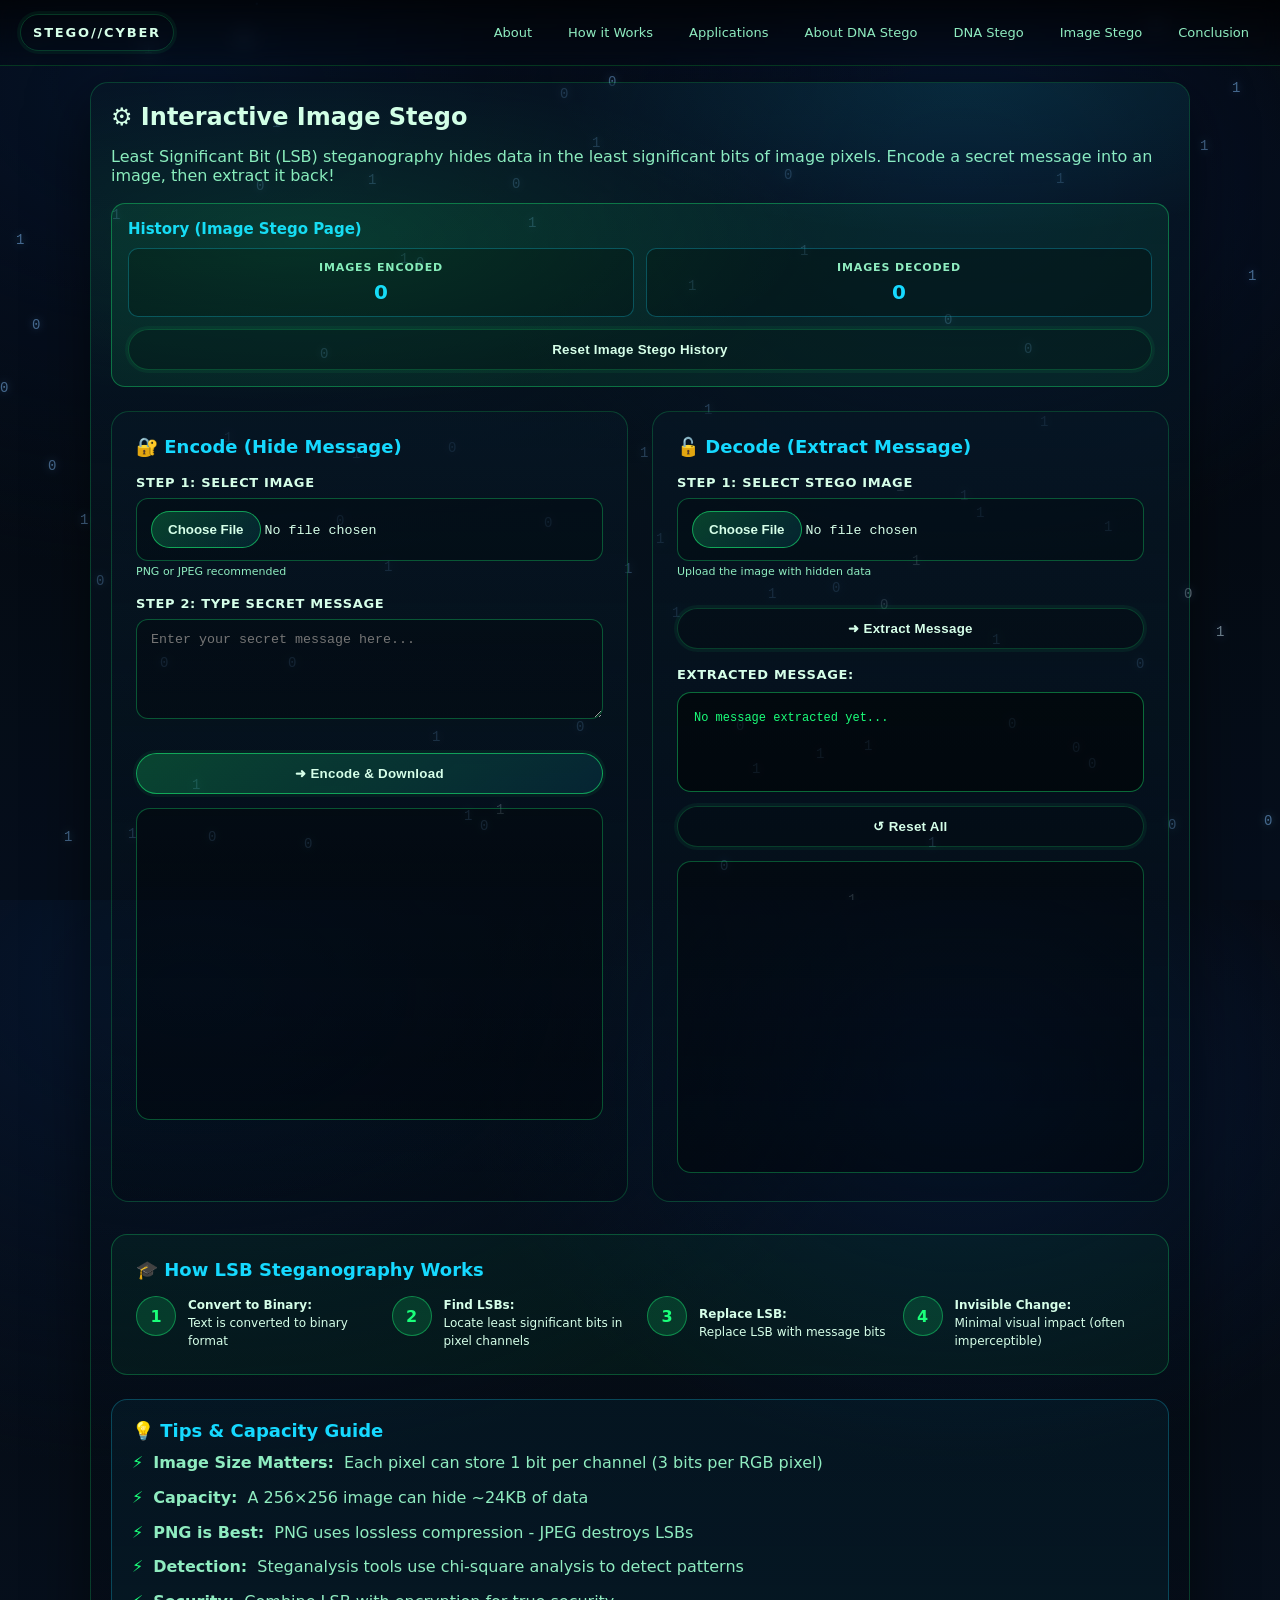
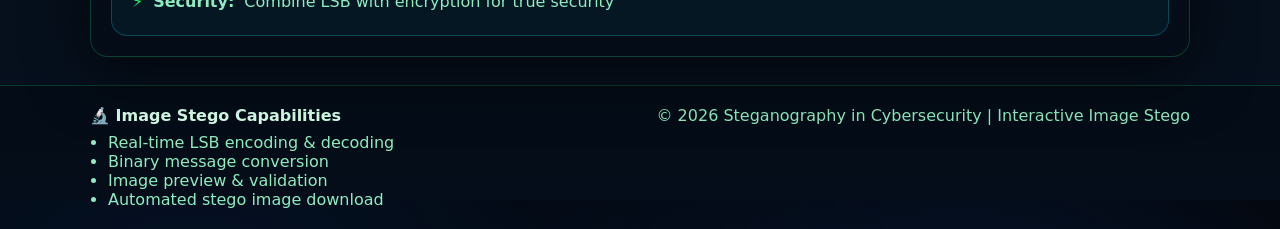
==== demo.html @ efaf431c "Add files via upload" ====
<!DOCTYPE html>
<html lang="en">
<head>
    <meta charset="UTF-8">
    <meta name="viewport" content="width=device-width, initial-scale=1.0">
    <meta name="description" content="Interactive Image Stego - Hide and extract secret messages in images">
    <title>Image Stego - Encode & Decode</title>
    <link rel="stylesheet" href="styles.css">
    <style>
        .demo-container {
            display: grid;
            grid-template-columns: 1fr 1fr;
            gap: 24px;
            margin-top: 24px;
        }
        
        .section {
            background: linear-gradient(180deg, rgba(7,24,38,.62), rgba(0,0,0,.14));
            padding: 24px;
            border-radius: var(--radius);
            border: 1px solid var(--stroke);
            transition: var(--transition);
            animation: slideInUp 0.6s ease-out;
        }

        .section:nth-child(2) {
            animation-delay: 0.2s;
        }
        
        .section:hover {
            transform: translateY(-5px);
            border-color: rgba(26,255,122,.5);
            box-shadow: 0 30px 80px rgba(26,255,122,.1);
        }
        
        .section h3 {
            color: var(--neon2);
            margin-top: 0;
            margin-bottom: 18px;
            font-size: 18px;
        }
        
        .form-group {
            margin-bottom: 18px;
        }
        
        label {
            display: block;
            color: var(--text);
            margin-bottom: 8px;
            font-size: 13px;
            font-weight: 600;
            letter-spacing: 0.05em;
            text-transform: uppercase;
        }
        
        input[type="file"],
        textarea,
        input[type="text"] {
            width: 100%;
            padding: 12px 14px;
            background: rgba(0, 0, 0, 0.22);
            border: 1px solid rgba(26, 255, 122, 0.3);
            color: var(--text);
            border-radius: 12px;
            font-family: 'Courier New', monospace;
            box-sizing: border-box;
            transition: var(--transition);
        }

        input[type="file"]:focus,
        textarea:focus,
        input[type="text"]:focus {
            border-color: rgba(26, 255, 122, 0.6);
            box-shadow: 0 0 0 4px rgba(26,255,122,.1);
            outline: none;
        }
        
        textarea {
            resize: vertical;
            min-height: 100px;
        }
        
        input[type="file"]::file-selector-button {
            background: linear-gradient(135deg, rgba(26,255,122,.22), rgba(22,217,255,.10));
            color: var(--text);
            border: 1px solid rgba(26,255,122,.55);
            padding: 10px 16px;
            border-radius: 999px;
            cursor: pointer;
            font-weight: 700;
            transition: var(--transition);
        }
        
        input[type="file"]::file-selector-button:hover {
            background: linear-gradient(135deg, rgba(26,255,122,.35), rgba(22,217,255,.2));
            box-shadow: 0 0 20px rgba(26,255,122,.2);
        }
        
        .output-box {
            background: rgba(0, 0, 0, 0.5);
            border: 1px solid rgba(26, 255, 122, 0.4);
            padding: 16px;
            border-radius: 14px;
            margin-top: 10px;
            min-height: 100px;
            word-break: break-all;
            color: var(--neon);
            font-family: 'Courier New', monospace;
            font-size: 12px;
            line-height: 1.6;
            transition: var(--transition);
        }

        .output-box:hover {
            border-color: rgba(26,255,122,.6);
            background: rgba(0, 0, 0, 0.65);
        }
        
        .canvas-preview {
            width: 100%;
            border: 1px solid rgba(26, 255, 122, 0.3);
            border-radius: 14px;
            background: rgba(0, 0, 0, 0.3);
            margin-top: 14px;
            transition: var(--transition);
            cursor: pointer;
        }

        .canvas-preview:hover {
            border-color: rgba(26,255,122,.5);
            box-shadow: 0 0 20px rgba(26,255,122,.1);
        }
        
        .status {
            margin-top: 16px;
            padding: 12px 14px;
            border-radius: 12px;
            font-size: 12px;
            font-weight: 600;
            text-align: center;
            animation: slideInUp 0.4s ease-out;
        }
        
        .status.success {
            background: rgba(26, 255, 122, 0.15);
            color: var(--neon);
            border: 1px solid rgba(26,255,122,.5);
        }
        
        .status.error {
            background: rgba(255, 100, 100, 0.15);
            color: #ff6464;
            border: 1px solid rgba(255,100,100,.5);
        }

        .history-panel {
            margin-top: 18px;
            background: rgba(26,255,122,.08);
            border: 1px solid rgba(26,255,122,.35);
            border-radius: 14px;
            padding: 16px;
        }

        .history-grid {
            display: grid;
            grid-template-columns: 1fr 1fr;
            gap: 12px;
            margin-top: 10px;
        }

        .history-item {
            background: rgba(0,0,0,.28);
            border: 1px solid rgba(22,217,255,.28);
            border-radius: 10px;
            padding: 12px;
            text-align: center;
        }

        .history-item h4 {
            margin: 0 0 6px;
            color: var(--muted);
            font-size: 11px;
            text-transform: uppercase;
            letter-spacing: 0.08em;
        }

        .history-item p {
            margin: 0;
            color: var(--neon2);
            font-size: 20px;
            font-weight: 800;
        }

        /* Demo explanation section */
        .demo__explanation {
            margin-top: 32px;
            padding: 24px;
            background: rgba(26,255,122,.05);
            border-radius: 16px;
            border: 1px solid rgba(26,255,122,.25);
        }

        .demo__explanation h3 {
            margin-top: 0;
            color: var(--neon2);
        }

        .demo__steps {
            display: grid;
            grid-template-columns: repeat(4, 1fr);
            gap: 14px;
            margin-top: 16px;
        }

        .demo__step {
            display: flex;
            gap: 12px;
        }

        .demo__step-number {
            flex-shrink: 0;
            width: 40px;
            height: 40px;
            display: flex;
            align-items: center;
            justify-content: center;
            background: rgba(26,255,122,.15);
            border: 1px solid rgba(26,255,122,.4);
            border-radius: 50%;
            font-weight: 800;
            color: var(--neon);
        }

        .demo__step-content {
            display: flex;
            flex-direction: column;
            justify-content: center;
            font-size: 12px;
            line-height: 1.5;
        }

        .demo__tips {
            margin-top: 24px;
            padding: 20px;
            background: rgba(22,217,255,.05);
            border-radius: 16px;
            border: 1px solid rgba(22,217,255,.25);
        }

        .demo__tips h3 {
            margin-top: 0;
            color: var(--neon2);
        }
        
        @media (max-width: 900px) {
            .demo-container {
                grid-template-columns: 1fr;
            }

            .demo__steps {
                grid-template-columns: 1fr 1fr;
            }
        }

        @media (max-width: 560px) {
            .demo__steps {
                grid-template-columns: 1fr;
            }
        }
    </style>
</head>
<body>
    <canvas id="bg" aria-hidden="true"></canvas>
    
    <header class="topbar">
        <a class="brand" href="index.html">STEGO//CYBER</a>
        <nav class="nav">
            <a href="about.html">About</a>
            <a href="how.html">How it Works</a>
            <a href="applications.html">Applications</a>
            <a href="about-dna.html">About DNA Stego</a>
            <a href="dna.html">DNA Stego</a>
            <a href="demo.html">Image Stego</a>
            <a href="conclusion.html">Conclusion</a>
        </nav>
    </header>

    <main class="container">
        <section class="card">
            <h2>⚙️ Interactive Image Stego</h2>
            <p class="muted">
                Least Significant Bit (LSB) steganography hides data in the least significant bits of image pixels.
                Encode a secret message into an image, then extract it back!
            </p>

            <div class="history-panel">
                <h3 style="margin: 0; color: var(--neon2); font-size: 15px;">History (Image Stego Page)</h3>
                <div class="history-grid">
                    <div class="history-item">
                        <h4>Images Encoded</h4>
                        <p id="demoEncodedCount">0</p>
                    </div>
                    <div class="history-item">
                        <h4>Images Decoded</h4>
                        <p id="demoDecodedCount">0</p>
                    </div>
                </div>
                <button class="btn btn--ghost" id="demoHistoryResetBtn" style="margin-top: 12px; width: 100%;">Reset Image Stego History</button>
            </div>

            <div class="demo-container">
                <!-- ENCODING SECTION -->
                <div class="section">
                    <h3>🔐 Encode (Hide Message)</h3>
                    
                    <div class="form-group">
                        <label for="encodeImage">Step 1: Select Image</label>
                        <input type="file" id="encodeImage" accept="image/*">
                        <small style="color: var(--muted); font-size: 11px; margin-top: 4px; display: block;">PNG or JPEG recommended</small>
                    </div>

                    <div class="form-group">
                        <label for="encodeMessage">Step 2: Type Secret Message</label>
                        <textarea id="encodeMessage" placeholder="Enter your secret message here..."></textarea>
                    </div>

                    <button class="btn btn--primary" id="encodeBtn" style="width: 100%; margin-top: 12px;">➜ Encode & Download</button>
                    
                    <canvas id="encodeCanvas" class="canvas-preview" width="300" height="200"></canvas>
                    
                    <div class="status" id="encodeStatus" style="display: none;"></div>
                </div>

                <!-- DECODING SECTION -->
                <div class="section">
                    <h3>🔓 Decode (Extract Message)</h3>
                    
                    <div class="form-group">
                        <label for="decodeImage">Step 1: Select Stego Image</label>
                        <input type="file" id="decodeImage" accept="image/*">
                        <small style="color: var(--muted); font-size: 11px; margin-top: 4px; display: block;">Upload the image with hidden data</small>
                    </div>

                    <button class="btn btn--ghost" id="decodeBtn" style="width: 100%; margin-top: 12px;">➜ Extract Message</button>

                    <label style="margin-top: 18px;">Extracted Message:</label>
                    <div class="output-box" id="decodedOutput">No message extracted yet...</div>
                    
                    <button class="btn btn--ghost" id="clearBtn" style="margin-top: 14px; width: 100%;">↺ Reset All</button>
                    
                    <canvas id="decodeCanvas" class="canvas-preview" width="300" height="200"></canvas>
                    
                    <div class="status" id="decodeStatus" style="display: none;"></div>
                </div>
            </div>

            <!-- EXPLANATION SECTION -->
            <section class="demo__explanation">
                <h3>🎓 How LSB Steganography Works</h3>
                <div class="demo__steps">
                    <div class="demo__step">
                        <div class="demo__step-number">1</div>
                        <div class="demo__step-content">
                            <strong>Convert to Binary:</strong> Text is converted to binary format
                        </div>
                    </div>
                    <div class="demo__step">
                        <div class="demo__step-number">2</div>
                        <div class="demo__step-content">
                            <strong>Find LSBs:</strong> Locate least significant bits in pixel channels
                        </div>
                    </div>
                    <div class="demo__step">
                        <div class="demo__step-number">3</div>
                        <div class="demo__step-content">
                            <strong>Replace LSB:</strong> Replace LSB with message bits
                        </div>
                    </div>
                    <div class="demo__step">
                        <div class="demo__step-number">4</div>
                        <div class="demo__step-content">
                            <strong>Invisible Change:</strong> Minimal visual impact (often imperceptible)
                        </div>
                    </div>
                </div>
            </section>

            <!-- TIPS SECTION -->
            <section class="demo__tips">
                <h3>💡 Tips & Capacity Guide</h3>
                <ul class="bullets">
                    <li><span class="icon">⚡</span> <strong>Image Size Matters:</strong> Each pixel can store 1 bit per channel (3 bits per RGB pixel)</li>
                    <li><span class="icon">⚡</span> <strong>Capacity:</strong> A 256×256 image can hide ~24KB of data</li>
                    <li><span class="icon">⚡</span> <strong>PNG is Best:</strong> PNG uses lossless compression - JPEG destroys LSBs</li>
                    <li><span class="icon">⚡</span> <strong>Detection:</strong> Steganalysis tools use chi-square analysis to detect patterns</li>
                    <li><span class="icon">⚡</span> <strong>Security:</strong> Combine LSB with encryption for true security</li>
                </ul>
            </section>

        </section>
    </main>

    <footer class="footer">
        <div class="container footer__inner">
            <div>
                <div class="footer__title">🔬 Image Stego Capabilities</div>
                <ul class="footer__links">
                    <li>Real-time LSB encoding & decoding</li>
                    <li>Binary message conversion</li>
                    <li>Image preview & validation</li>
                    <li>Automated stego image download</li>
                </ul>
            </div>
            <div class="footer__meta">© <span id="year"></span> Steganography in Cybersecurity | Interactive Image Stego</div>
        </div>
    </footer>

    <script src="app.js"></script>
    <script>
        // Get all elements
        const encodeImageInput = document.getElementById('encodeImage');
        const encodeMessageInput = document.getElementById('encodeMessage');
        const encodeBtn = document.getElementById('encodeBtn');
        const encodeCanvas = document.getElementById('encodeCanvas');
        const encodeStatus = document.getElementById('encodeStatus');

        const decodeImageInput = document.getElementById('decodeImage');
        const decodeBtn = document.getElementById('decodeBtn');
        const decodeCanvas = document.getElementById('decodeCanvas');
        const decodedOutput = document.getElementById('decodedOutput');
        const decodeStatus = document.getElementById('decodeStatus');
        const clearBtn = document.getElementById('clearBtn');
        const demoEncodedCount = document.getElementById('demoEncodedCount');
        const demoDecodedCount = document.getElementById('demoDecodedCount');
        const demoHistoryResetBtn = document.getElementById('demoHistoryResetBtn');

        const STEGO_HISTORY_KEY = 'stegoHistory';

        function getHistory() {
            const fallback = { dna: { encoded: 0, decoded: 0 }, demo: { encoded: 0, decoded: 0 } };
            try {
                const raw = localStorage.getItem(STEGO_HISTORY_KEY);
                if (!raw) return fallback;
                const parsed = JSON.parse(raw);
                return {
                    dna: {
                        encoded: Number(parsed?.dna?.encoded || 0),
                        decoded: Number(parsed?.dna?.decoded || 0)
                    },
                    demo: {
                        encoded: Number(parsed?.demo?.encoded || 0),
                        decoded: Number(parsed?.demo?.decoded || 0)
                    }
                };
            } catch (_) {
                return fallback;
            }
        }

        function saveHistory(history) {
            localStorage.setItem(STEGO_HISTORY_KEY, JSON.stringify(history));
        }

        function renderDemoHistory() {
            const history = getHistory();
            demoEncodedCount.textContent = String(history.demo.encoded);
            demoDecodedCount.textContent = String(history.demo.decoded);
        }

        function incrementDemoHistory(type) {
            const history = getHistory();
            history.demo[type] += 1;
            saveHistory(history);
            renderDemoHistory();
        }

        // Canvas contexts
        const encodeCtx = encodeCanvas.getContext('2d', { willReadFrequently: true });
        const decodeCtx = decodeCanvas.getContext('2d', { willReadFrequently: true });

        // Store loaded images (full resolution)
        let encodeImageData = null;
        let encodeImageObj = null;
        let decodeImageData = null;
        let decodeImageObj = null;

        // ========== UTILITY FUNCTIONS ==========
        function showStatus(element, message, isError = false) {
            element.textContent = message;
            element.className = isError ? 'status error' : 'status success';
            element.style.display = 'block';
        }

        function hideStatus(element) {
            element.style.display = 'none';
        }

        function drawImageToCanvas(file, canvas, ctx, callback) {
            const reader = new FileReader();
            reader.onload = (e) => {
                const img = new Image();
                img.onload = () => {
                    // Create a full-resolution canvas for the actual image data
                    const fullCanvas = document.createElement('canvas');
                    fullCanvas.width = img.width;
                    fullCanvas.height = img.height;
                    const fullCtx = fullCanvas.getContext('2d');
                    fullCtx.drawImage(img, 0, 0);
                    
                    // Get full-resolution image data
                    const fullImageData = fullCtx.getImageData(0, 0, img.width, img.height);
                    
                    // Draw preview (scaled for UI)
                    const w = canvas.width;
                    const h = canvas.height;
                    const scale = Math.min(w / img.width, h / img.height);
                    const scaledWidth = img.width * scale;
                    const scaledHeight = img.height * scale;
                    const x = (w - scaledWidth) / 2;
                    const y = (h - scaledHeight) / 2;

                    ctx.fillStyle = 'rgba(0,0,0,0.5)';
                    ctx.fillRect(0, 0, w, h);
                    ctx.drawImage(img, x, y, scaledWidth, scaledHeight);

                    callback(fullImageData, img);
                };
                img.src = e.target.result;
            };
            reader.readAsDataURL(file);
        }

        // ========== ENCODE HANDLER ==========
        encodeImageInput.addEventListener('change', (e) => {
            const file = e.target.files[0];
            if (!file) return;

            drawImageToCanvas(file, encodeCanvas, encodeCtx, (imageData, imgObj) => {
                encodeImageData = imageData;
                encodeImageObj = imgObj;
                hideStatus(encodeStatus);
                showStatus(encodeStatus, '✓ Image loaded (' + imgObj.width + 'x' + imgObj.height + '). Ready to encode!', false);
            });
        });

        encodeBtn.addEventListener('click', () => {
            if (!encodeImageData) {
                showStatus(encodeStatus, '✗ Please select an image first', true);
                return;
            }

            const message = encodeMessageInput.value;
            if (!message) {
                showStatus(encodeStatus, '✗ Please enter a message', true);
                return;
            }

            try {
                // Encode the message
                const encoded = encodeMessage(encodeImageData, message);
                
                if (encoded.success) {
                    // Create download canvas
                    const dlCanvas = document.createElement('canvas');
                    dlCanvas.width = encoded.imageData.width;
                    dlCanvas.height = encoded.imageData.height;
                    const dlCtx = dlCanvas.getContext('2d');
                    dlCtx.putImageData(encoded.imageData, 0, 0);
                    
                    dlCanvas.toBlob((blob) => {
                        const url = URL.createObjectURL(blob);
                        const a = document.createElement('a');
                        a.href = url;
                        a.download = 'stego_image.png';
                        a.click();
                        URL.revokeObjectURL(url);
                        incrementDemoHistory('encoded');
                        showStatus(encodeStatus, '✓ Message encoded! Downloaded stego_image.png', false);
                    }, 'image/png');
                } else {
                    showStatus(encodeStatus, '✗ ' + encoded.error, true);
                }
            } catch (error) {
                showStatus(encodeStatus, '✗ Error: ' + error.message, true);
            }
        });

        // ========== DECODE HANDLER ==========
        decodeImageInput.addEventListener('change', (e) => {
            const file = e.target.files[0];
            if (!file) return;

            drawImageToCanvas(file, decodeCanvas, decodeCtx, (imageData, imgObj) => {
                decodeImageData = imageData;
                decodeImageObj = imgObj;
                hideStatus(decodeStatus);
                showStatus(decodeStatus, '✓ Image loaded (' + imgObj.width + 'x' + imgObj.height + '). Ready to decode!', false);
            });
        });

        decodeBtn.addEventListener('click', () => {
            if (!decodeImageData) {
                showStatus(decodeStatus, '✗ Please select an image first', true);
                return;
            }

            try {
                const decoded = decodeMessage(decodeImageData);
                
                if (decoded.success) {
                    decodedOutput.textContent = decoded.message;
                    incrementDemoHistory('decoded');
                    showStatus(decodeStatus, '✓ Message decoded successfully!', false);
                } else {
                    decodedOutput.textContent = 'No message found';
                    showStatus(decodeStatus, '✗ ' + decoded.error, true);
                }
            } catch (error) {
                decodedOutput.textContent = 'Error decoding';
                showStatus(decodeStatus, '✗ Error: ' + error.message, true);
            }
        });

        clearBtn.addEventListener('click', () => {
            encodeImageInput.value = '';
            encodeMessageInput.value = '';
            decodeImageInput.value = '';
            decodedOutput.textContent = 'No message decoded yet...';
            encodeImageData = null;
            encodeImageObj = null;
            decodeImageData = null;
            decodeImageObj = null;
            hideStatus(encodeStatus);
            hideStatus(decodeStatus);
            
            // Clear canvases
            encodeCtx.clearRect(0, 0, encodeCanvas.width, encodeCanvas.height);
            decodeCtx.clearRect(0, 0, decodeCanvas.width, decodeCanvas.height);
        });

        demoHistoryResetBtn.addEventListener('click', () => {
            const history = getHistory();
            history.demo.encoded = 0;
            history.demo.decoded = 0;
            saveHistory(history);
            renderDemoHistory();
            showStatus(decodeStatus, '✓ Demo history reset', false);
        });

        // ========== LSB STEGANOGRAPHY FUNCTIONS ==========
        function encodeMessage(imageData, message) {
            const data = new Uint8ClampedArray(imageData.data);
            const msgBytes = new TextEncoder().encode(message);
            const msgLen = msgBytes.length;
            const pixelCount = data.length / 4;

            // Check capacity: 32 bits for length + 8 bits per character
            const bitsNeeded = 32 + (msgLen * 8);
            if (bitsNeeded > pixelCount) {
                return {
                    success: false,
                    error: `Message too large (need ${bitsNeeded} pixels, have ${pixelCount})`
                };
            }

            // Encode length in first 32 pixels (LSB of red channel)
            for (let i = 0; i < 32; i++) {
                const bit = (msgLen >>> (31 - i)) & 1;
                const idx = i * 4;
                data[idx] = (data[idx] & 0xFE) | bit;
            }

            // Encode message
            let bitPos = 0;
            for (let byteIdx = 0; byteIdx < msgLen; byteIdx++) {
                const byte = msgBytes[byteIdx];
                for (let bitIdx = 0; bitIdx < 8; bitIdx++) {
                    const bit = (byte >>> (7 - bitIdx)) & 1;
                    const pixelIdx = 32 + bitPos;
                    const dataIdx = pixelIdx * 4;
                    data[dataIdx] = (data[dataIdx] & 0xFE) | bit;
                    bitPos++;
                }
            }

            return {
                success: true,
                imageData: new ImageData(data, imageData.width, imageData.height)
            };
        }

        function decodeMessage(imageData) {
            const data = imageData.data;
            const pixelCount = data.length / 4;

            if (pixelCount < 32) {
                return { success: false, error: 'Image too small' };
            }

            // Read length from first 32 pixels
            let msgLen = 0;
            for (let i = 0; i < 32; i++) {
                const idx = i * 4;
                const bit = data[idx] & 1;
                msgLen = (msgLen << 1) | bit;
            }

            // Validate length
            if (msgLen === 0 || msgLen > 100000) {
                return { success: false, error: 'No valid message found' };
            }

            const bitsNeeded = 32 + (msgLen * 8);
            if (bitsNeeded > pixelCount) {
                return { success: false, error: 'Image corrupted or incomplete' };
            }

            // Read message bytes
            const msgBytes = new Uint8Array(msgLen);
            let bitPos = 0;
            
            for (let byteIdx = 0; byteIdx < msgLen; byteIdx++) {
                let byte = 0;
                for (let bitIdx = 0; bitIdx < 8; bitIdx++) {
                    const pixelIdx = 32 + bitPos;
                    const dataIdx = pixelIdx * 4;
                    const bit = data[dataIdx] & 1;
                    byte = (byte << 1) | bit;
                    bitPos++;
                }
                msgBytes[byteIdx] = byte;
            }

            try {
                const message = new TextDecoder().decode(msgBytes);
                return { success: true, message: message };
            } catch (e) {
                return { success: false, error: 'Failed to decode message' };
            }
        }

        // Set year in footer
        renderDemoHistory();
        document.getElementById('year').textContent = new Date().getFullYear();
    </script>
</body>
</html>
---- styles.css ----
:root{
  --bg0:#05070b;
  --bg1:#061120;
  --panel:#071826cc;
  --stroke:#1aff7a33;
  --text:#d6ffe9;
  --muted:#8fecc0;
  --neon:#1aff7a;
  --neon2:#16d9ff;
  --warn:#ffcc66;
  --shadow: 0 18px 60px rgba(0,0,0,.55);
  --radius: 18px;
  --transition: all 0.3s cubic-bezier(0.4, 0, 0.2, 1);
}

*{box-sizing:border-box}
html,body{height:100%}
body{
  margin:0;
  font-family: ui-sans-serif, system-ui, -apple-system, Segoe UI, Roboto, "Helvetica Neue", Arial, "Noto Sans", "Liberation Sans", sans-serif;
  color:var(--text);
  background: radial-gradient(1200px 800px at 15% 10%, #06162f 0%, transparent 60%),
              radial-gradient(900px 700px at 75% 20%, #071a3b 0%, transparent 55%),
              linear-gradient(180deg, var(--bg0), var(--bg1));
  overflow-x:hidden;
  transition: var(--transition);
}

#bg{
  position:fixed;
  inset:0;
  z-index:-1;
  opacity:.55;
}

.container{
  width:min(1100px, 92vw);
  margin:0 auto;
}

.topbar{
  position:sticky;
  top:0;
  z-index:10;
  backdrop-filter: blur(10px);
  background: linear-gradient(180deg, rgba(0,0,0,.65), rgba(0,0,0,.15));
  border-bottom:1px solid var(--stroke);
  display:flex;
  align-items:center;
  justify-content:space-between;
  padding:14px 20px;
  transition: var(--transition);
}

.brand{
  text-decoration:none;
  color:var(--text);
  font-weight:800;
  letter-spacing:.14em;
  font-size:13px;
  border:1px solid var(--stroke);
  padding:10px 12px;
  border-radius:999px;
  box-shadow: 0 0 0 3px rgba(26,255,122,.06);
}

.nav{
  display:flex;
  gap:14px;
  flex-wrap:wrap;
  justify-content:flex-end;
  align-items: center;
}
.nav a{
  color:var(--muted);
  text-decoration:none;
  font-size:13px;
  padding:8px 10px;
  border-radius:999px;
  border:1px solid transparent;
  transition: var(--transition);
  position: relative;
}
.nav a::after {
  content: '';
  position: absolute;
  bottom: 0;
  left: 0;
  right: 0;
  height: 2px;
  background: var(--neon);
  transform: scaleX(0);
  transition: transform 0.3s;
}
.nav a:hover{
  color:var(--text);
  border-color:var(--stroke);
  box-shadow: 0 0 0 3px rgba(26,255,122,.06);
}
.nav a:hover::after {
  transform: scaleX(1);
}

.hero{
  padding:62px 0 28px;
  display:grid;
  grid-template-columns: 1.2fr .8fr;
  gap:22px;
  align-items:stretch;
  animation: fadeInUp 0.8s ease-out;
}

@keyframes fadeInUp {
  from {
    opacity: 0;
    transform: translateY(30px);
  }
  to {
    opacity: 1;
    transform: translateY(0);
  }
}

@keyframes glow {
  0%, 100% { text-shadow: 0 0 22px rgba(26,255,122,.18); }
  50% { text-shadow: 0 0 40px rgba(26,255,122,.35); }
}
.kicker{
  margin:0 0 10px;
  color:var(--neon2);
  letter-spacing:.2em;
  font-size:12px;
  text-transform:uppercase;
}
.hero h1{
  margin:0 0 10px;
  font-size: clamp(36px, 4.2vw, 54px);
  line-height:1.05;
  text-shadow: 0 0 22px rgba(26,255,122,.18);
  animation: glow 3s ease-in-out infinite;
}
.lead{color:var(--muted); margin:0 0 18px; font-size:16px; line-height:1.6}

.hero__cta{display:flex; gap:12px; flex-wrap:wrap; margin-bottom:18px}
.btn{
  border-radius:999px;
  border:1px solid var(--stroke);
  padding:12px 20px;
  cursor:pointer;
  font-weight:700;
  letter-spacing:.02em;
  color:var(--text);
  background: rgba(6,17,32,.35);
  text-decoration:none;
  display:inline-flex;
  align-items:center;
  justify-content:center;
  gap:10px;
  box-shadow: 0 0 0 3px rgba(26,255,122,.06);
  transition: var(--transition);
  position: relative;
  overflow: hidden;
}

.btn::before {
  content: '';
  position: absolute;
  top: 0;
  left: -100%;
  width: 100%;
  height: 100%;
  background: linear-gradient(90deg, transparent, rgba(255,255,255,.2), transparent);
  transition: left 0.5s;
}

.btn:hover::before {
  left: 100%;
}

.btn:hover{
  transform: translateY(-2px);
  box-shadow: 0 0 20px rgba(26,255,122,.2);
}

.btn:active {
  transform: translateY(0);
}

.btn--primary{
  background: linear-gradient(135deg, rgba(26,255,122,.22), rgba(22,217,255,.10));
  border-color: rgba(26,255,122,.55);
}

.btn--primary:hover {
  background: linear-gradient(135deg, rgba(26,255,122,.35), rgba(22,217,255,.2));
  box-shadow: 0 0 30px rgba(26,255,122,.3);
}

.btn--ghost{
  background: rgba(0,0,0,.18);
}

.btn--ghost:hover {
  background: rgba(0,0,0,.28);
}

.hero__stats{
  display:grid;
  grid-template-columns: repeat(3, minmax(0,1fr));
  gap:10px;
}
.stat{
  border:1px solid var(--stroke);
  background: rgba(0,0,0,.18);
  border-radius:14px;
  padding:12px;
}
.stat__label{display:block; color:var(--muted); font-size:12px; margin-bottom:6px}
.stat__value{font-weight:800; font-size:13px}

.card{
  border:1px solid var(--stroke);
  background: linear-gradient(180deg, rgba(7,24,38,.62), rgba(0,0,0,.14));
  border-radius: var(--radius);
  box-shadow: var(--shadow);
  padding: 20px;
  margin: 16px 0;
  position:relative;
  overflow:hidden;
  transition: var(--transition);
  animation: slideInUp 0.6s ease-out;
}

.card:hover {
  transform: translateY(-5px);
  box-shadow: 0 30px 80px rgba(26,255,122,.1);
  border-color: rgba(26,255,122,.5);
}

@keyframes slideInUp {
  from {
    opacity: 0;
    transform: translateY(50px);
  }
  to {
    opacity: 1;
    transform: translateY(0);
  }
}

.card:before{
  content:"";
  position:absolute;
  inset:-2px;
  background: radial-gradient(900px 300px at 20% 10%, rgba(26,255,122,.10), transparent 55%),
              radial-gradient(700px 260px at 80% 0%, rgba(22,217,255,.10), transparent 60%);
  pointer-events:none;
}

.card h2{margin:0 0 12px; font-size:24px}
.card h3{margin:0 0 10px; font-size:18px}
.muted{color:var(--muted)}
.small{font-size:12px}

.grid2{
  display:grid;
  grid-template-columns: 1fr 1fr;
  gap:16px;
}

.cards4{
  display:grid;
  grid-template-columns: repeat(4, minmax(0,1fr));
  gap:12px;
}
.mini{
  border:1px solid var(--stroke);
  background: rgba(0,0,0,.16);
  border-radius: 16px;
  padding:14px;
  transition: var(--transition);
  animation: fadeInZoom 0.6s ease-out;
}

.mini:nth-child(1) { animation-delay: 0s; }
.mini:nth-child(2) { animation-delay: 0.1s; }
.mini:nth-child(3) { animation-delay: 0.2s; }
.mini:nth-child(4) { animation-delay: 0.3s; }

@keyframes fadeInZoom {
  from {
    opacity: 0;
    transform: scale(0.9);
  }
  to {
    opacity: 1;
    transform: scale(1);
  }
}

.mini:hover {
  transform: translateY(-4px) scale(1.02);
  border-color: rgba(26,255,122,.4);
  background: rgba(26,255,122,.08);
  box-shadow: 0 10px 30px rgba(26,255,122,.1);
}

.mini h3{margin:0 0 8px; color: var(--neon); transition: var(--transition)}
.mini p{margin:0; color:var(--muted); line-height:1.55; transition: var(--transition)}

.mini:hover h3 {
  color: var(--neon2);
}

.mini:hover p {
  color: var(--text);
}

.bullets{list-style:none; padding:0; margin:0; display:grid; gap:10px}
.bullets li{display:flex; gap:10px; color:var(--muted); line-height:1.55}
.icon{color:var(--neon); font-weight:900}

.diagram{
  margin-top:14px;
  border:1px dashed rgba(26,255,122,.35);
  border-radius: 16px;
  padding:14px;
  display:flex;
  align-items:center;
  gap:10px;
  flex-wrap:wrap;
  background: rgba(0,0,0,.12);
}
.diagram__node{
  padding:10px 12px;
  border-radius: 999px;
  border:1px solid var(--stroke);
  background: rgba(0,0,0,.18);
  font-weight:800;
  font-size:13px;
}
.diagram__node--accent{
  border-color: rgba(26,255,122,.6);
  box-shadow: 0 0 0 3px rgba(26,255,122,.08);
}
.diagram__arrow{color:var(--neon2); font-weight:900}
.diagram__foot{flex-basis:100%; color:var(--muted); margin-top:8px; font-size:12px}

.tableWrap{overflow:auto; border-radius:14px}
.compare{
  width:100%;
  border-collapse:collapse;
  min-width:720px;
}
.compare th, .compare td{
  border-bottom:1px solid rgba(26,255,122,.18);
  padding:12px 10px;
  text-align:left;
  vertical-align:top;
}
.compare th{color:var(--text); font-size:13px}
.compare td{color:var(--muted); font-size:13px}

.demo{
  display:grid;
  grid-template-columns: 1fr 1fr;
  gap:14px;
  align-items:start;
}
.demo__preview canvas{
  width:100%;
  height:auto;
  border-radius:16px;
  border:1px solid var(--stroke);
  background: rgba(0,0,0,.18);
}

.field{display:grid; gap:6px; margin:10px 0}
.field span{font-size:12px; color:var(--muted); letter-spacing:.06em; text-transform:uppercase}
input, textarea{
  width:100%;
  border-radius: 14px;
  border:1px solid rgba(26,255,122,.25);
  background: rgba(0,0,0,.22);
  color: var(--text);
  padding: 12px 12px;
  outline:none;
}
textarea{resize: vertical; min-height:110px}
input:focus, textarea:focus{
  border-color: rgba(26,255,122,.55);
  box-shadow: 0 0 0 4px rgba(26,255,122,.10);
}

.btnRow{display:flex; gap:10px; flex-wrap:wrap; margin-top:8px}

.result{margin-top:14px}
.result__label{font-size:12px; color:var(--muted); text-transform:uppercase; letter-spacing:.06em}
.result__box{
  margin:8px 0 0;
  padding:12px;
  border-radius: 16px;
  border:1px solid var(--stroke);
  background: rgba(0,0,0,.18);
  color: var(--text);
  overflow:auto;
  min-height:60px;
}

.footer{
  border-top:1px solid var(--stroke);
  margin-top:28px;
  padding:20px 0;
  background: rgba(0,0,0,.22);
}
.footer__inner{
  display:flex;
  justify-content:space-between;
  gap:16px;
  flex-wrap:wrap;
  align-items:flex-start;
}
.footer__title{font-weight:900; margin-bottom:8px}
.footer__links{margin:0; padding-left:18px; color:var(--muted)}
.footer__meta{color:var(--muted)}

.terminalCard{
  border:1px solid rgba(26,255,122,.25);
  background: rgba(0,0,0,.22);
  border-radius: 18px;
  overflow:hidden;
  box-shadow: var(--shadow);
  height:100%;
  transition: var(--transition);
  animation: slideInRight 0.8s ease-out;
}

.terminalCard:hover {
  border-color: rgba(26,255,122,.5);
  box-shadow: 0 0 40px rgba(26,255,122,.15);
}

@keyframes slideInRight {
  from {
    opacity: 0;
    transform: translateX(50px);
  }
  to {
    opacity: 1;
    transform: translateX(0);
  }
}

.terminalCard__bar{
  display:flex;
  align-items:center;
  gap:8px;
  padding:10px 12px;
  border-bottom:1px solid rgba(26,255,122,.18);
  background: rgba(7,24,38,.55);
  animation: scanlines 0.5s ease-in-out;
}

.dot{
  width:9px;
  height:9px;
  border-radius:50%;
  background:rgba(255,255,255,.25);
  animation: pulse 2s infinite;
}

.dot:nth-child(2) { animation-delay: 0.3s; }
.dot:nth-child(3) { animation-delay: 0.6s; }

@keyframes pulse {
  0%, 100% { opacity: 0.5; }
  50% { opacity: 1; }
}

@keyframes scanlines {
  from { transform: scaleY(0.95); opacity: 0; }
  to { transform: scaleY(1); opacity: 1; }
}

.terminalCard__title{
  margin-left:6px;
  color:var(--muted);
  font-size:12px;
  letter-spacing:.08em;
  transition: var(--transition);
}

.terminalCard:hover .terminalCard__title {
  color: var(--neon);
}

.terminalCard__body{
  margin:0;
  padding:14px 14px 18px;
  color:var(--text);
  font-size:13px;
  line-height:1.6;
  font-family: 'Courier New', monospace;
}

.blink{animation: blink 1s steps(2,end) infinite; color: var(--neon2)}
@keyframes blink{
  0%, 49% { opacity: 1; }
  50%, 100% { opacity: 0; }
}

@media (max-width: 920px){
  .container{width:min(1100px, 94vw)}
  .hero{grid-template-columns: 1fr; padding-top:40px}
  .cards4{grid-template-columns: 1fr 1fr}
  .demo{grid-template-columns: 1fr}
}

@media (max-width: 760px){
  .topbar{
    padding:10px 12px;
    flex-direction:column;
    align-items:stretch;
    gap:10px;
  }

  .brand{
    align-self:flex-start;
    font-size:12px;
    padding:8px 10px;
  }

  .nav{
    flex-wrap:nowrap;
    justify-content:flex-start;
    overflow-x:auto;
    -webkit-overflow-scrolling: touch;
    padding-bottom:4px;
    gap:8px;
  }

  .nav a{
    flex:0 0 auto;
    font-size:12px;
    padding:7px 9px;
    white-space:nowrap;
  }

  .card{
    padding:14px;
    margin:12px 0;
  }

  .card h2{font-size:20px}
  .card h3{font-size:16px}

  .hero{padding-top:22px; gap:14px}
  .lead{font-size:14px}

  .hero__cta{display:grid; grid-template-columns:1fr; gap:10px}
  .hero__cta .btn{width:100%}

  .grid2{grid-template-columns:1fr}
  .tableWrap{border-radius:10px}

  .compare th, .compare td{
    padding:10px 8px;
    font-size:12px;
  }

  .footer{padding:16px 0}
}

@media (max-width: 560px){
  .cards4{grid-template-columns: 1fr}
  .hero__stats{grid-template-columns: 1fr}
  .container{width:min(1100px, 96vw)}
  .hero h1{font-size: clamp(28px, 8vw, 38px)}
  .kicker{font-size:11px}
  .btn{padding:11px 14px; font-size:13px}
  .terminalCard__body{font-size:12px; padding:12px}
}
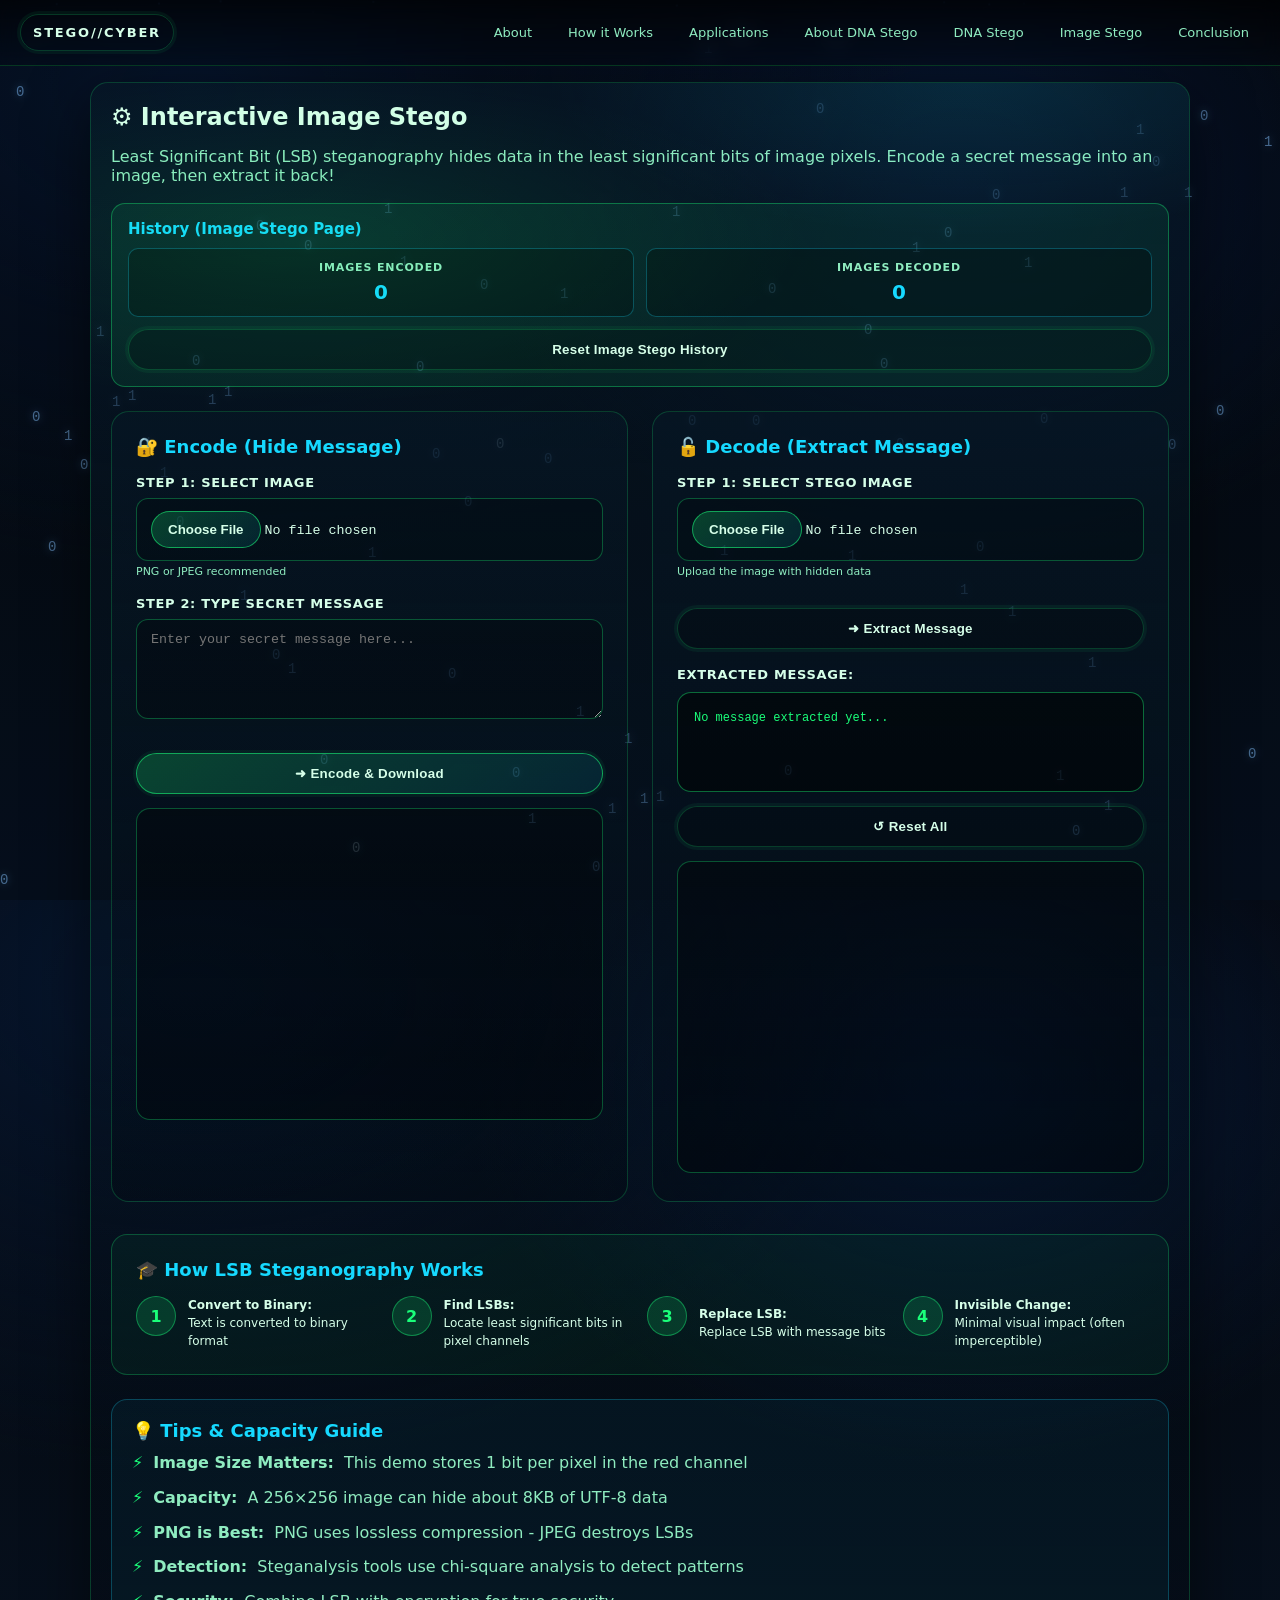
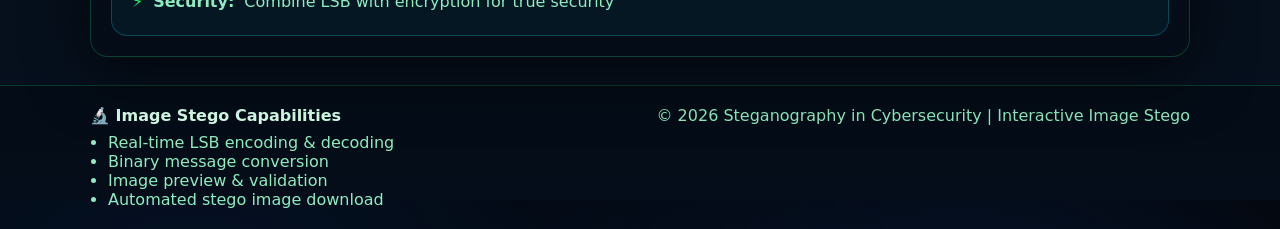
==== commit 7df12f0d: "bugs cleared" ====
--- a/demo.html
+++ b/demo.html
@@ -13,7 +13,7 @@
             gap: 24px;
             margin-top: 24px;
         }
-        
+
         .section {
             background: linear-gradient(180deg, rgba(7,24,38,.62), rgba(0,0,0,.14));
             padding: 24px;
@@ -26,24 +26,24 @@
         .section:nth-child(2) {
             animation-delay: 0.2s;
         }
-        
+
         .section:hover {
             transform: translateY(-5px);
             border-color: rgba(26,255,122,.5);
             box-shadow: 0 30px 80px rgba(26,255,122,.1);
         }
-        
+
         .section h3 {
             color: var(--neon2);
             margin-top: 0;
             margin-bottom: 18px;
             font-size: 18px;
         }
-        
+
         .form-group {
             margin-bottom: 18px;
         }
-        
+
         label {
             display: block;
             color: var(--text);
@@ -53,7 +53,7 @@
             letter-spacing: 0.05em;
             text-transform: uppercase;
         }
-        
+
         input[type="file"],
         textarea,
         input[type="text"] {
@@ -75,12 +75,12 @@
             box-shadow: 0 0 0 4px rgba(26,255,122,.1);
             outline: none;
         }
-        
+
         textarea {
             resize: vertical;
             min-height: 100px;
         }
-        
+
         input[type="file"]::file-selector-button {
             background: linear-gradient(135deg, rgba(26,255,122,.22), rgba(22,217,255,.10));
             color: var(--text);
@@ -91,12 +91,12 @@
             font-weight: 700;
             transition: var(--transition);
         }
-        
+
         input[type="file"]::file-selector-button:hover {
             background: linear-gradient(135deg, rgba(26,255,122,.35), rgba(22,217,255,.2));
             box-shadow: 0 0 20px rgba(26,255,122,.2);
         }
-        
+
         .output-box {
             background: rgba(0, 0, 0, 0.5);
             border: 1px solid rgba(26, 255, 122, 0.4);
@@ -116,7 +116,7 @@
             border-color: rgba(26,255,122,.6);
             background: rgba(0, 0, 0, 0.65);
         }
-        
+
         .canvas-preview {
             width: 100%;
             border: 1px solid rgba(26, 255, 122, 0.3);
@@ -131,7 +131,7 @@
             border-color: rgba(26,255,122,.5);
             box-shadow: 0 0 20px rgba(26,255,122,.1);
         }
-        
+
         .status {
             margin-top: 16px;
             padding: 12px 14px;
@@ -141,13 +141,13 @@
             text-align: center;
             animation: slideInUp 0.4s ease-out;
         }
-        
+
         .status.success {
             background: rgba(26, 255, 122, 0.15);
             color: var(--neon);
             border: 1px solid rgba(26,255,122,.5);
         }
-        
+
         .status.error {
             background: rgba(255, 100, 100, 0.15);
             color: #ff6464;
@@ -252,7 +252,7 @@
             margin-top: 0;
             color: var(--neon2);
         }
-        
+
         @media (max-width: 900px) {
             .demo-container {
                 grid-template-columns: 1fr;
@@ -272,7 +272,7 @@
 </head>
 <body>
     <canvas id="bg" aria-hidden="true"></canvas>
-    
+
     <header class="topbar">
         <a class="brand" href="index.html">STEGO//CYBER</a>
         <nav class="nav">
@@ -313,7 +313,7 @@
                 <!-- ENCODING SECTION -->
                 <div class="section">
                     <h3>🔐 Encode (Hide Message)</h3>
-                    
+
                     <div class="form-group">
                         <label for="encodeImage">Step 1: Select Image</label>
                         <input type="file" id="encodeImage" accept="image/*">
@@ -326,16 +326,16 @@
                     </div>
 
                     <button class="btn btn--primary" id="encodeBtn" style="width: 100%; margin-top: 12px;">➜ Encode & Download</button>
-                    
+
                     <canvas id="encodeCanvas" class="canvas-preview" width="300" height="200"></canvas>
-                    
+
                     <div class="status" id="encodeStatus" style="display: none;"></div>
                 </div>
 
                 <!-- DECODING SECTION -->
                 <div class="section">
                     <h3>🔓 Decode (Extract Message)</h3>
-                    
+
                     <div class="form-group">
                         <label for="decodeImage">Step 1: Select Stego Image</label>
                         <input type="file" id="decodeImage" accept="image/*">
@@ -346,11 +346,11 @@
 
                     <label style="margin-top: 18px;">Extracted Message:</label>
                     <div class="output-box" id="decodedOutput">No message extracted yet...</div>
-                    
+
                     <button class="btn btn--ghost" id="clearBtn" style="margin-top: 14px; width: 100%;">↺ Reset All</button>
-                    
+
                     <canvas id="decodeCanvas" class="canvas-preview" width="300" height="200"></canvas>
-                    
+
                     <div class="status" id="decodeStatus" style="display: none;"></div>
                 </div>
             </div>
@@ -390,8 +390,8 @@
             <section class="demo__tips">
                 <h3>💡 Tips & Capacity Guide</h3>
                 <ul class="bullets">
-                    <li><span class="icon">⚡</span> <strong>Image Size Matters:</strong> Each pixel can store 1 bit per channel (3 bits per RGB pixel)</li>
-                    <li><span class="icon">⚡</span> <strong>Capacity:</strong> A 256×256 image can hide ~24KB of data</li>
+                    <li><span class="icon">⚡</span> <strong>Image Size Matters:</strong> This demo stores 1 bit per pixel in the red channel</li>
+                    <li><span class="icon">⚡</span> <strong>Capacity:</strong> A 256×256 image can hide about 8KB of UTF-8 data</li>
                     <li><span class="icon">⚡</span> <strong>PNG is Best:</strong> PNG uses lossless compression - JPEG destroys LSBs</li>
                     <li><span class="icon">⚡</span> <strong>Detection:</strong> Steganalysis tools use chi-square analysis to detect patterns</li>
                     <li><span class="icon">⚡</span> <strong>Security:</strong> Combine LSB with encryption for true security</li>
@@ -507,10 +507,10 @@
                     fullCanvas.height = img.height;
                     const fullCtx = fullCanvas.getContext('2d');
                     fullCtx.drawImage(img, 0, 0);
-                    
+
                     // Get full-resolution image data
                     const fullImageData = fullCtx.getImageData(0, 0, img.width, img.height);
-                    
+
                     // Draw preview (scaled for UI)
                     const w = canvas.width;
                     const h = canvas.height;
@@ -559,7 +559,7 @@
             try {
                 // Encode the message
                 const encoded = encodeMessage(encodeImageData, message);
-                
+
                 if (encoded.success) {
                     // Create download canvas
                     const dlCanvas = document.createElement('canvas');
@@ -567,7 +567,7 @@
                     dlCanvas.height = encoded.imageData.height;
                     const dlCtx = dlCanvas.getContext('2d');
                     dlCtx.putImageData(encoded.imageData, 0, 0);
-                    
+
                     dlCanvas.toBlob((blob) => {
                         const url = URL.createObjectURL(blob);
                         const a = document.createElement('a');
@@ -607,7 +607,7 @@
 
             try {
                 const decoded = decodeMessage(decodeImageData);
-                
+
                 if (decoded.success) {
                     decodedOutput.textContent = decoded.message;
                     incrementDemoHistory('decoded');
@@ -633,7 +633,7 @@
             decodeImageObj = null;
             hideStatus(encodeStatus);
             hideStatus(decodeStatus);
-            
+
             // Clear canvases
             encodeCtx.clearRect(0, 0, encodeCanvas.width, encodeCanvas.height);
             decodeCtx.clearRect(0, 0, decodeCanvas.width, decodeCanvas.height);
@@ -655,7 +655,7 @@
             const msgLen = msgBytes.length;
             const pixelCount = data.length / 4;
 
-            // Check capacity: 32 bits for length + 8 bits per character
+            // This implementation stores one bit per pixel in the red channel.
             const bitsNeeded = 32 + (msgLen * 8);
             if (bitsNeeded > pixelCount) {
                 return {
@@ -719,7 +719,7 @@
             // Read message bytes
             const msgBytes = new Uint8Array(msgLen);
             let bitPos = 0;
-            
+
             for (let byteIdx = 0; byteIdx < msgLen; byteIdx++) {
                 let byte = 0;
                 for (let bitIdx = 0; bitIdx < 8; bitIdx++) {
